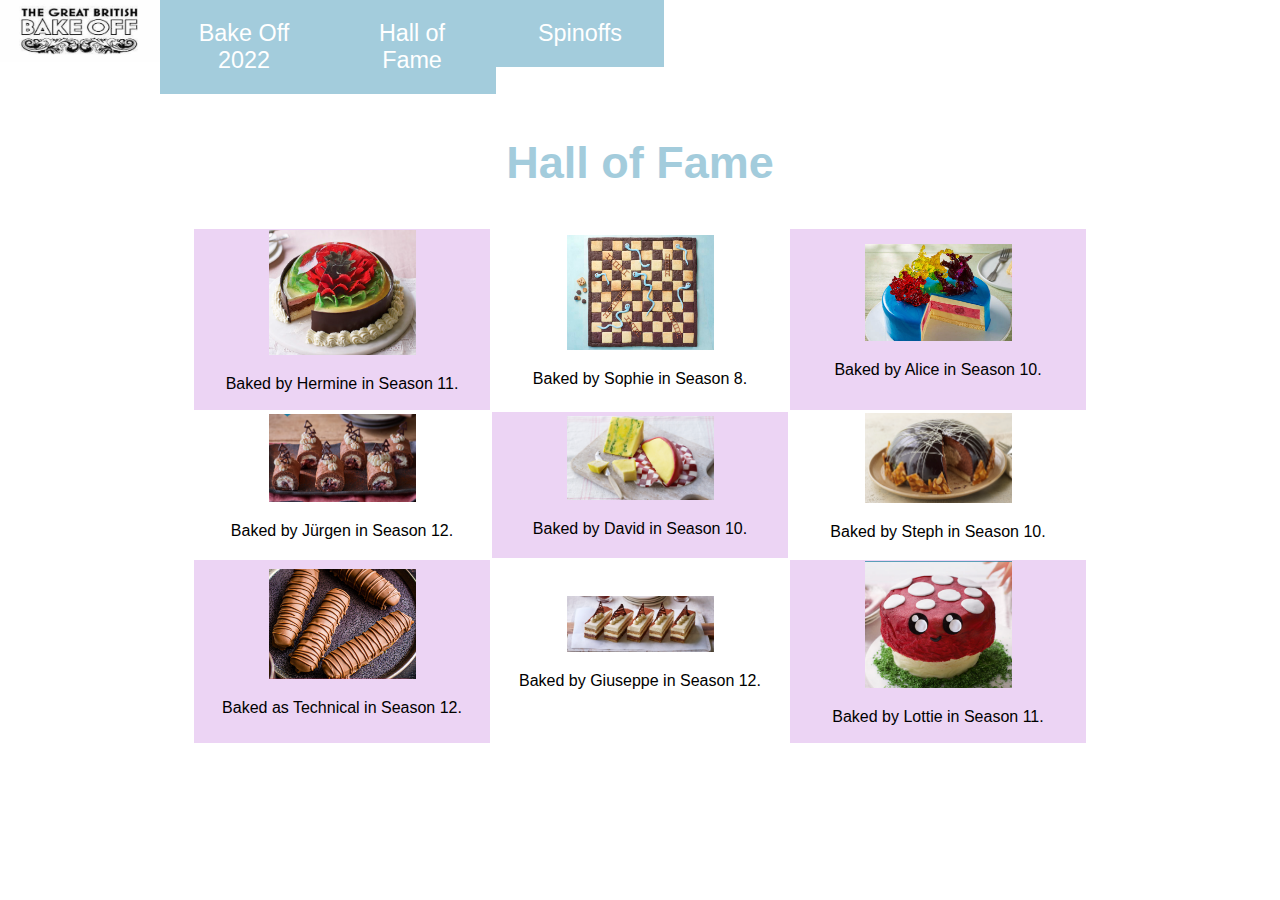
==== halloffame.html @ 75075220 "initial commit" ====
<!DOCTYPE html>
<html>
    <head>
        <link rel="stylesheet" href="style.css">
        <title>Hall of Fame</title>
        <meta charset = "utf-8">
    </head>
    <body>
        <a href="https://thegreatbritishbakeoff.co.uk"><img src="logo.jpg" alt="Logo" id="logo"></a>
        <ul>
            <li class="navbar"><a href="index.html#2022">Bake Off 2022</a></li>
            <li class="navbar"><a href="halloffame.html">Hall of Fame</a></li>
            <li class="navbar"><a href="index.html#spinoffs">Spinoffs</a></li>
        </ul>
        <h2 id="halloffame">Hall of Fame</h2>
            <table>
                <tr>
                    <td><a href="https://thegreatbritishbakeoff.co.uk/recipes/all/hermine-chocolate-and-raspberry-mousse-jelly-cake/"><img src="jellycake.png" alt="jelly cake"></a><p>Baked by Hermine in Season 11.</p></td>
                    <td class="other"><a href="https://thegreatbritishbakeoff.co.uk/recipes/all/sophie-snakes-ladders-biscuit-board-game/"><img src="snakesandladders.png" alt="biscuit snakes and ladders"></a><p>Baked by Sophie in Season 8.</p></td>
                    <td><a href="https://thegreatbritishbakeoff.co.uk/recipes/all/alice-save-our-oceans-lemon-honey-white-chocolate-raspberry-cake/"><img src="oceancake.png" alt="ocean cake"></a><p>Baked by Alice in Season 10.</p></td>
                </tr>
                <tr>
                    <td class="other"><a href="https://thegreatbritishbakeoff.co.uk/recipes/all/jurgen-schwarzwald-rolls/"><img src="swissrolls.png" alt="swiss rolls"></a><p>Baked by J&#252;rgen in Season 12.</p></td>
                    <td><a href="https://thegreatbritishbakeoff.co.uk/recipes/all/david-cheese-board-cake/"><img src="cheeseboardcake.png" alt="cheese board cake"></a><p>Baked by David in Season 10.</p></td>
                    <td class="other"><a href="https://thegreatbritishbakeoff.co.uk/recipes/all/steph-cho-ffee-lava-bombe/"><img src="bombe.png" alt="bombe"></a><p>Baked by Steph in Season 10.</p></td>
                </tr>
                <tr>
                    <td><a href="https://thegreatbritishbakeoff.co.uk/recipes/all/paul-hollywood-caramel-biscuit-bars/"><img src="biscuitbars.png" alt="biscuit bars"></a><p>Baked as Technical in Season 12.</p></td>
                    <td class="other"><a href="https://thegreatbritishbakeoff.co.uk/recipes/all/giuseppe-tiramisu-slices/"><img src="tiramisu.png" alt="tiramisu slices"></a><p>Baked by Giuseppe in Season 12.</p></td>
                    <td><a href="https://thegreatbritishbakeoff.co.uk/recipes/all/lottie-toadstool-cake/"><img src="toadstoolcake.png" alt="toadstool cake"></a><p>Baked by Lottie in Season 11.</p></td>
                </tr>
            </table>
    </body>
</html>
---- style.css ----
html {
    scroll-behavior: smooth;
    font-family: 'Trebuchet MS', 'Lucida Sans Unicode', 'Lucida Grande', 'Lucida Sans', Arial, sans-serif;
    text-align: center;
}

ul {
    list-style-type: none;
    margin: 0;
    padding: 0;
    display: block;
    height: 100px;
}

.navbar {
    width: 10%;
    background-color: #A3CCDC;
    float: left;
    padding: 20px;
    font-size: 146%;
}

.navbar:hover {
    background-color: #6790A0;
}

#logo {
    max-width: 12.5%;
    display: inline;
    height: auto;
    float: left;
    object-fit: cover;
    max-height: 5%;
}

h2 {
    color: #A3CCDC;
    font-size: 45px;
}

li a {
    text-align: center;
    text-decoration: none;
    color: white;
}

img:not(#logo) {
    width: 50%;
    min-height: 15%;
}

td:not(.other) {
    background-color: #ecd4f4;
}

h1 {
    background-color: #ecd4f4;
    color: white;
    font-size: 75px;
    padding: 10px;
}

table {
    height: 50%;
    width: 70%;
    min-width: 500px;
    margin-left: auto;
    margin-right: auto;
}

td {
    width: 33%;
}

emph {
    font-size: 10px;
}

body, html {
    margin: 0;
    padding: 0;
}

ol {
    text-align: left;
}

#nav {
    display: block;
    border: 1px solid black;
}

p {
    padding: 0px 2%;
}

#banner {
    width: 100%;
    height: 300px;
}

#banner-left {
    background-image: url(bakers.jpg);
    background-size: cover;
}

#banner-center {
    background-image: url(judges.jpg);
    background-size: cover;
}

#banner-right {
    background-image: url(lastyear.jpg);
    background-size: cover;
}
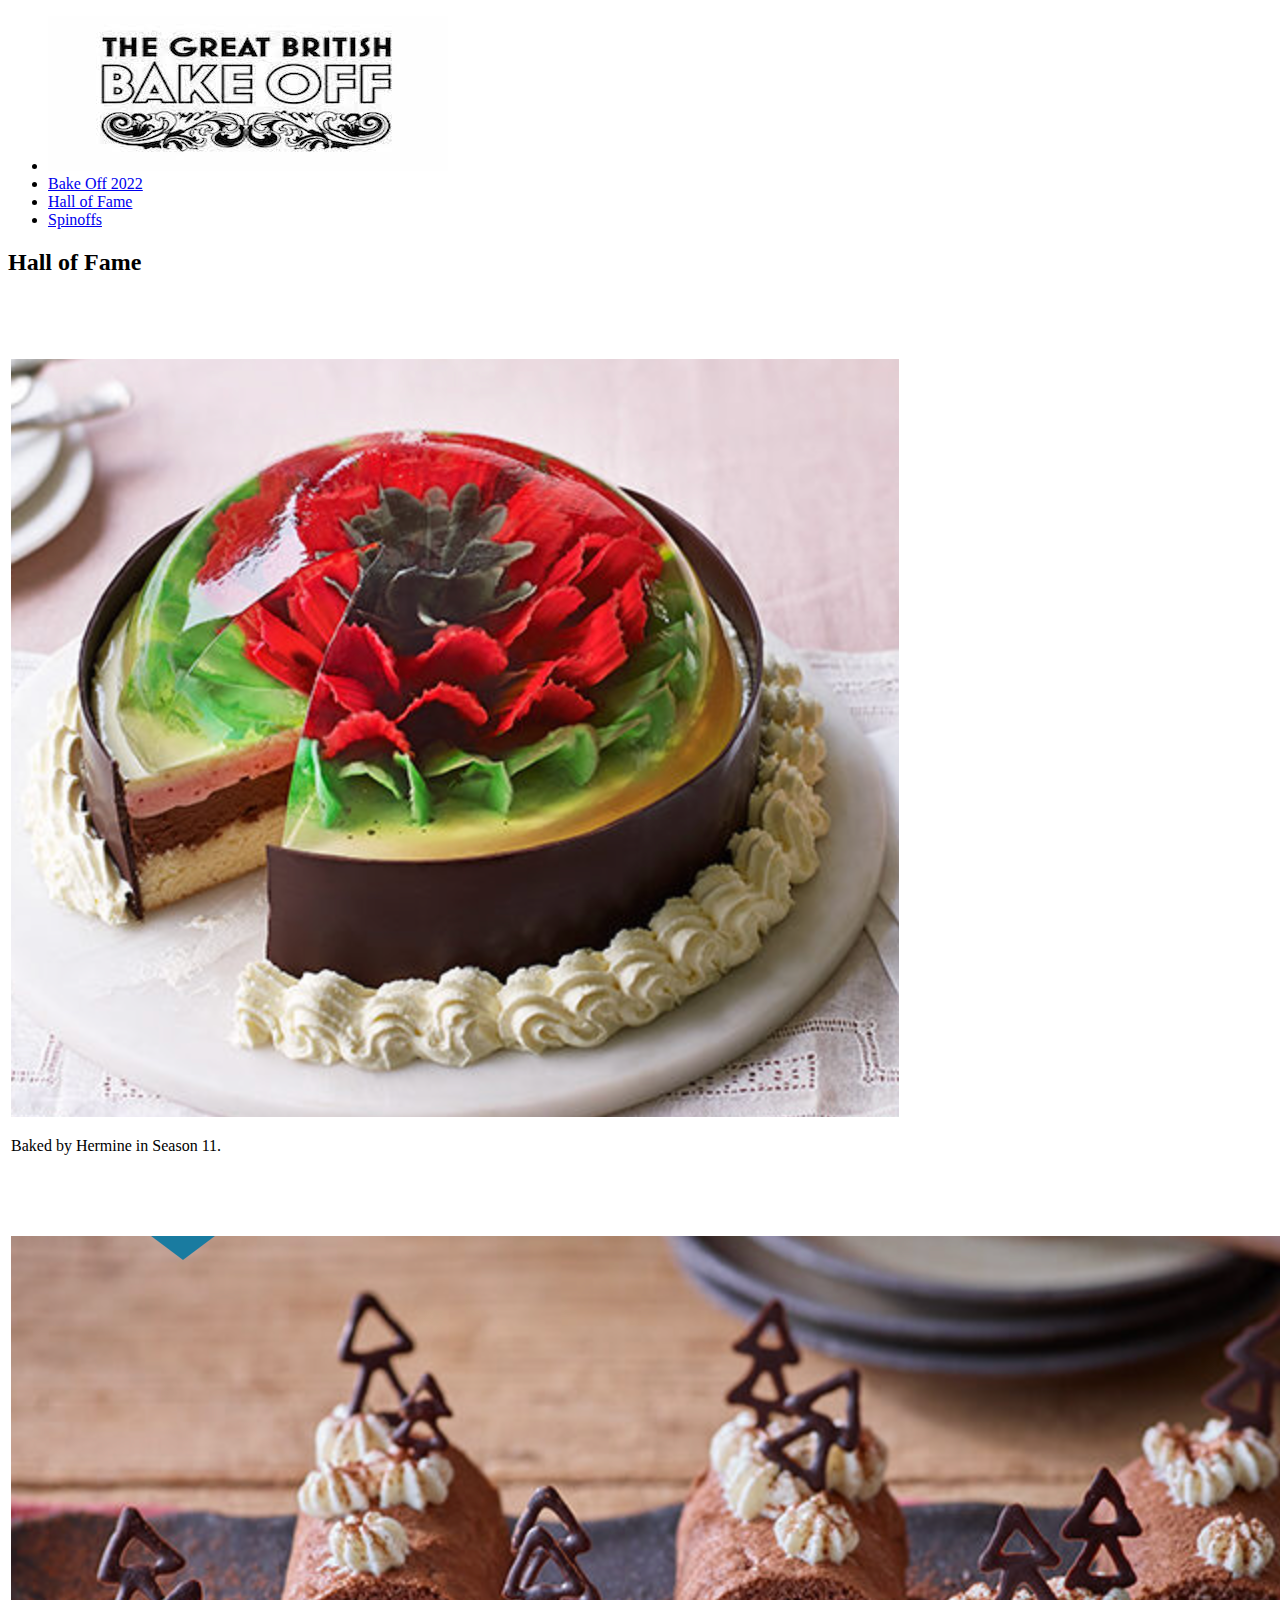
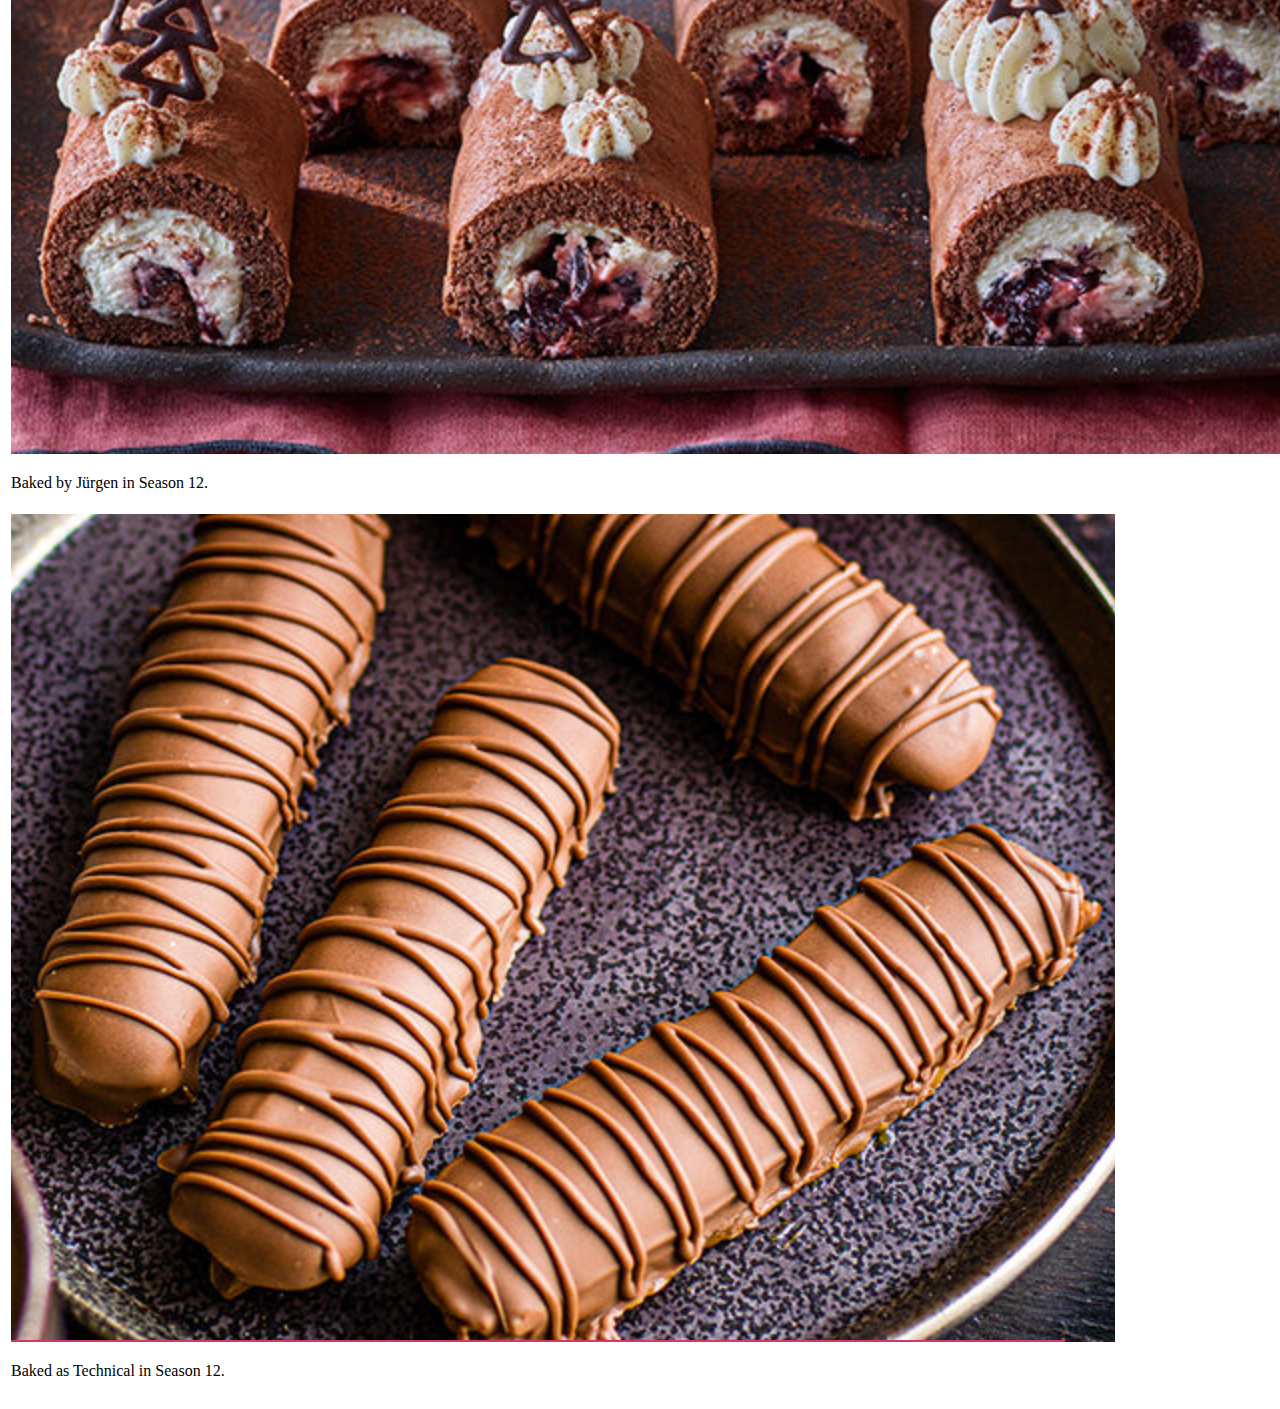
==== commit acc7c2d6: "bootstrap on navbar and banner images" ====
--- a/halloffame.html
+++ b/halloffame.html
@@ -1,34 +1,37 @@
 <!DOCTYPE html>
 <html>
     <head>
-        <link rel="stylesheet" href="style.css">
+        <!-- CSS only -->
+        <link href="https://cdn.jsdelivr.net/npm/bootstrap@5.2.1/dist/css/bootstrap.min.css" rel="stylesheet" integrity="sha384-iYQeCzEYFbKjA/T2uDLTpkwGzCiq6soy8tYaI1GyVh/UjpbCx/TYkiZhlZB6+fzT" crossorigin="anonymous">
         <title>Hall of Fame</title>
         <meta charset = "utf-8">
     </head>
     <body>
-        <a href="https://thegreatbritishbakeoff.co.uk"><img src="logo.jpg" alt="Logo" id="logo"></a>
-        <ul>
-            <li class="navbar"><a href="index.html#2022">Bake Off 2022</a></li>
-            <li class="navbar"><a href="halloffame.html">Hall of Fame</a></li>
-            <li class="navbar"><a href="index.html#spinoffs">Spinoffs</a></li>
-        </ul>
-        <h2 id="halloffame">Hall of Fame</h2>
-            <table>
-                <tr>
-                    <td><a href="https://thegreatbritishbakeoff.co.uk/recipes/all/hermine-chocolate-and-raspberry-mousse-jelly-cake/"><img src="jellycake.png" alt="jelly cake"></a><p>Baked by Hermine in Season 11.</p></td>
-                    <td class="other"><a href="https://thegreatbritishbakeoff.co.uk/recipes/all/sophie-snakes-ladders-biscuit-board-game/"><img src="snakesandladders.png" alt="biscuit snakes and ladders"></a><p>Baked by Sophie in Season 8.</p></td>
-                    <td><a href="https://thegreatbritishbakeoff.co.uk/recipes/all/alice-save-our-oceans-lemon-honey-white-chocolate-raspberry-cake/"><img src="oceancake.png" alt="ocean cake"></a><p>Baked by Alice in Season 10.</p></td>
-                </tr>
-                <tr>
-                    <td class="other"><a href="https://thegreatbritishbakeoff.co.uk/recipes/all/jurgen-schwarzwald-rolls/"><img src="swissrolls.png" alt="swiss rolls"></a><p>Baked by J&#252;rgen in Season 12.</p></td>
-                    <td><a href="https://thegreatbritishbakeoff.co.uk/recipes/all/david-cheese-board-cake/"><img src="cheeseboardcake.png" alt="cheese board cake"></a><p>Baked by David in Season 10.</p></td>
-                    <td class="other"><a href="https://thegreatbritishbakeoff.co.uk/recipes/all/steph-cho-ffee-lava-bombe/"><img src="bombe.png" alt="bombe"></a><p>Baked by Steph in Season 10.</p></td>
-                </tr>
-                <tr>
-                    <td><a href="https://thegreatbritishbakeoff.co.uk/recipes/all/paul-hollywood-caramel-biscuit-bars/"><img src="biscuitbars.png" alt="biscuit bars"></a><p>Baked as Technical in Season 12.</p></td>
-                    <td class="other"><a href="https://thegreatbritishbakeoff.co.uk/recipes/all/giuseppe-tiramisu-slices/"><img src="tiramisu.png" alt="tiramisu slices"></a><p>Baked by Giuseppe in Season 12.</p></td>
-                    <td><a href="https://thegreatbritishbakeoff.co.uk/recipes/all/lottie-toadstool-cake/"><img src="toadstoolcake.png" alt="toadstool cake"></a><p>Baked by Lottie in Season 11.</p></td>
-                </tr>
-            </table>
+        <div class="container">
+            <ul class="nav">
+                <li class="nav-item"><a href="https://thegreatbritishbakeoff.co.uk" class="nav-link""><img src="logo.jpg" alt="Logo"></a></li>
+                <li class="nav-item"><a href="index.html#2022" class="nav-link">Bake Off 2022</a></li>
+                <li class="nav-item"><a href="halloffame.html" class="nav-link">Hall of Fame</a></li>
+                <li class="nav-item"><a href="index.html#spinoffs" class="nav-link">Spinoffs</a></li>
+            </ul>
+            <h2>Hall of Fame</h2>
+                <table>
+                    <tr>
+                        <td><a href="https://thegreatbritishbakeoff.co.uk/recipes/all/hermine-chocolate-and-raspberry-mousse-jelly-cake/"><img src="jellycake.png" alt="jelly cake"></a><p>Baked by Hermine in Season 11.</p></td>
+                        <td><a href="https://thegreatbritishbakeoff.co.uk/recipes/all/sophie-snakes-ladders-biscuit-board-game/"><img src="snakesandladders.png" alt="biscuit snakes and ladders"></a><p>Baked by Sophie in Season 8.</p></td>
+                        <td><a href="https://thegreatbritishbakeoff.co.uk/recipes/all/alice-save-our-oceans-lemon-honey-white-chocolate-raspberry-cake/"><img src="oceancake.png" alt="ocean cake"></a><p>Baked by Alice in Season 10.</p></td>
+                    </tr>
+                    <tr>
+                        <td><a href="https://thegreatbritishbakeoff.co.uk/recipes/all/jurgen-schwarzwald-rolls/"><img src="swissrolls.png" alt="swiss rolls"></a><p>Baked by J&#252;rgen in Season 12.</p></td>
+                        <td><a href="https://thegreatbritishbakeoff.co.uk/recipes/all/david-cheese-board-cake/"><img src="cheeseboardcake.png" alt="cheese board cake"></a><p>Baked by David in Season 10.</p></td>
+                        <td><a href="https://thegreatbritishbakeoff.co.uk/recipes/all/steph-cho-ffee-lava-bombe/"><img src="bombe.png" alt="bombe"></a><p>Baked by Steph in Season 10.</p></td>
+                    </tr>
+                    <tr>
+                        <td><a href="https://thegreatbritishbakeoff.co.uk/recipes/all/paul-hollywood-caramel-biscuit-bars/"><img src="biscuitbars.png" alt="biscuit bars"></a><p>Baked as Technical in Season 12.</p></td>
+                        <td><a href="https://thegreatbritishbakeoff.co.uk/recipes/all/giuseppe-tiramisu-slices/"><img src="tiramisu.png" alt="tiramisu slices"></a><p>Baked by Giuseppe in Season 12.</p></td>
+                        <td><a href="https://thegreatbritishbakeoff.co.uk/recipes/all/lottie-toadstool-cake/"><img src="toadstoolcake.png" alt="toadstool cake"></a><p>Baked by Lottie in Season 11.</p></td>
+                    </tr>
+                </table>
+        </div>
     </body>
 </html>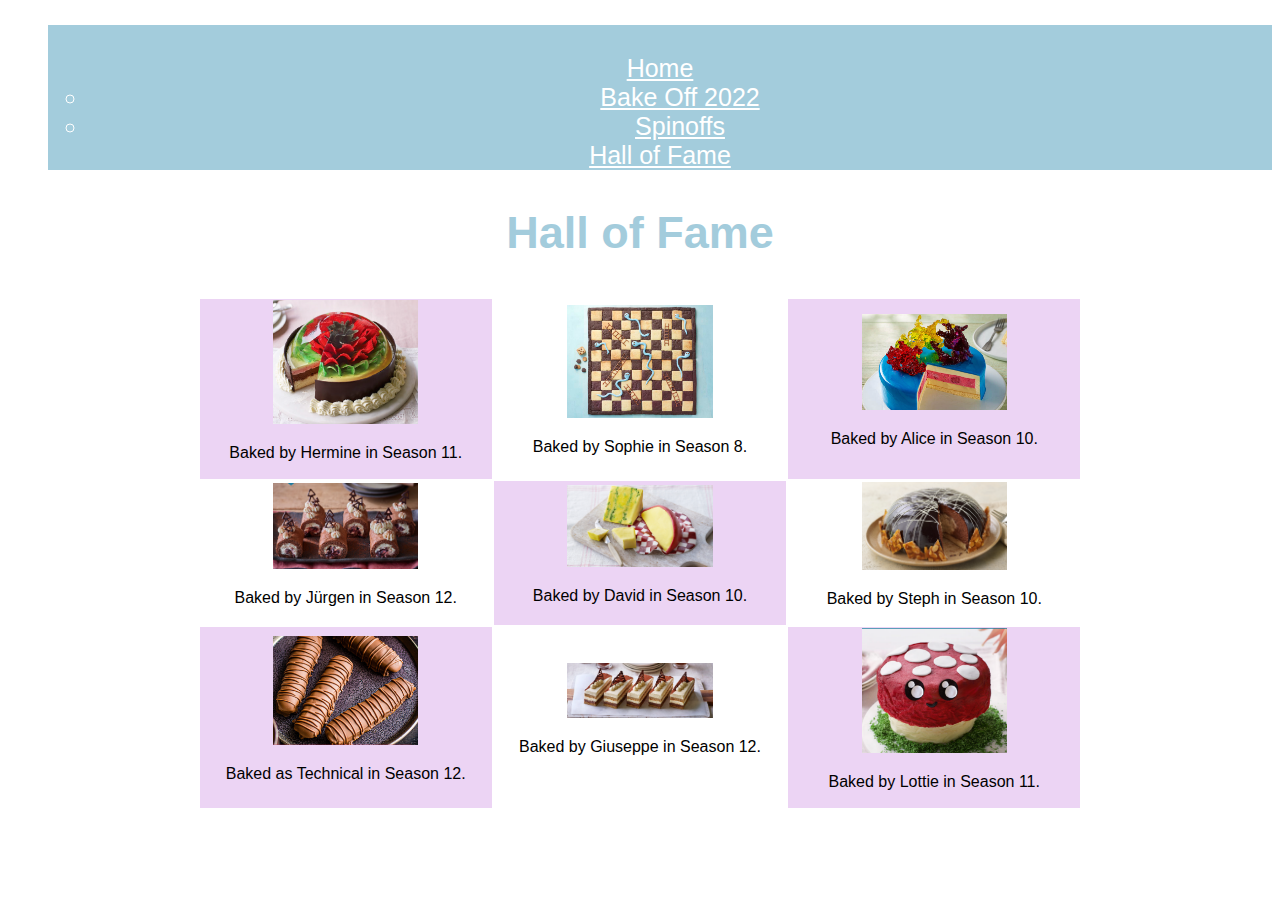
==== commit dcadb380: "final" ====
--- a/halloffame.html
+++ b/halloffame.html
@@ -1,34 +1,45 @@
 <!DOCTYPE html>
 <html>
     <head>
-        <!-- CSS only -->
         <link href="https://cdn.jsdelivr.net/npm/bootstrap@5.2.1/dist/css/bootstrap.min.css" rel="stylesheet" integrity="sha384-iYQeCzEYFbKjA/T2uDLTpkwGzCiq6soy8tYaI1GyVh/UjpbCx/TYkiZhlZB6+fzT" crossorigin="anonymous">
+        <link href="style.css" rel="stylesheet">
+        <script src="https://cdn.jsdelivr.net/npm/bootstrap@5.2.1/dist/js/bootstrap.bundle.min.js">
+            var tooltipTriggerList = [].slice.call(document.querySelectorAll('[data-bs-toggle="tooltip"]'))
+            var tooltipList = tooltipTriggerList.map(function (tooltipTriggerEl) {
+              return new bootstrap.Tooltip(tooltipTriggerEl)
+            })
+        </script>
         <title>Hall of Fame</title>
         <meta charset = "utf-8">
     </head>
     <body>
         <div class="container">
-            <ul class="nav">
-                <li class="nav-item"><a href="https://thegreatbritishbakeoff.co.uk" class="nav-link""><img src="logo.jpg" alt="Logo"></a></li>
-                <li class="nav-item"><a href="index.html#2022" class="nav-link">Bake Off 2022</a></li>
-                <li class="nav-item"><a href="halloffame.html" class="nav-link">Hall of Fame</a></li>
-                <li class="nav-item"><a href="index.html#spinoffs" class="nav-link">Spinoffs</a></li>
+            <ul class="nav nav-pills">
+                <a href="https://thegreatbritishbakeoff.co.uk" id="logo" data-bs-toggle="tooltip" title="GBBO Official Website"><li class="nav-item"><!--<img class="img-fluid" id="logo" src="logo.jpg" alt="Logo" /> --></li></a>
+                <li class="nav-item dropdown">
+                    <a class="nav-link dropdown-toggle" data-bs-toggle="dropdown" href="index.html" style="color: white">Home</a>
+                    <ul class="dropdown-menu">
+                        <li><a href="index.html#2022" class="dropdown-item" style="color: white">Bake Off 2022</a></li>
+                        <li><a href="index.html#spinoffs" class="dropdown-item" style="color: white">Spinoffs</a></li>
+                    </ul>
+                </li>
+                <li class="nav-item"><a href="halloffame.html" class="nav-link" style="color: white">Hall of Fame</a></li>
             </ul>
             <h2>Hall of Fame</h2>
-                <table>
+                <table class="table-borderless text-center">
                     <tr>
                         <td><a href="https://thegreatbritishbakeoff.co.uk/recipes/all/hermine-chocolate-and-raspberry-mousse-jelly-cake/"><img src="jellycake.png" alt="jelly cake"></a><p>Baked by Hermine in Season 11.</p></td>
-                        <td><a href="https://thegreatbritishbakeoff.co.uk/recipes/all/sophie-snakes-ladders-biscuit-board-game/"><img src="snakesandladders.png" alt="biscuit snakes and ladders"></a><p>Baked by Sophie in Season 8.</p></td>
+                        <td class="other"><a href="https://thegreatbritishbakeoff.co.uk/recipes/all/sophie-snakes-ladders-biscuit-board-game/"><img src="snakesandladders.png" alt="biscuit snakes and ladders"></a><p>Baked by Sophie in Season 8.</p></td>
                         <td><a href="https://thegreatbritishbakeoff.co.uk/recipes/all/alice-save-our-oceans-lemon-honey-white-chocolate-raspberry-cake/"><img src="oceancake.png" alt="ocean cake"></a><p>Baked by Alice in Season 10.</p></td>
                     </tr>
                     <tr>
-                        <td><a href="https://thegreatbritishbakeoff.co.uk/recipes/all/jurgen-schwarzwald-rolls/"><img src="swissrolls.png" alt="swiss rolls"></a><p>Baked by J&#252;rgen in Season 12.</p></td>
+                        <td class="other"><a href="https://thegreatbritishbakeoff.co.uk/recipes/all/jurgen-schwarzwald-rolls/"><img src="swissrolls.png" alt="swiss rolls"></a><p>Baked by J&#252;rgen in Season 12.</p></td>
                         <td><a href="https://thegreatbritishbakeoff.co.uk/recipes/all/david-cheese-board-cake/"><img src="cheeseboardcake.png" alt="cheese board cake"></a><p>Baked by David in Season 10.</p></td>
-                        <td><a href="https://thegreatbritishbakeoff.co.uk/recipes/all/steph-cho-ffee-lava-bombe/"><img src="bombe.png" alt="bombe"></a><p>Baked by Steph in Season 10.</p></td>
+                        <td class="other"><a href="https://thegreatbritishbakeoff.co.uk/recipes/all/steph-cho-ffee-lava-bombe/"><img src="bombe.png" alt="bombe"></a><p>Baked by Steph in Season 10.</p></td>
                     </tr>
                     <tr>
                         <td><a href="https://thegreatbritishbakeoff.co.uk/recipes/all/paul-hollywood-caramel-biscuit-bars/"><img src="biscuitbars.png" alt="biscuit bars"></a><p>Baked as Technical in Season 12.</p></td>
-                        <td><a href="https://thegreatbritishbakeoff.co.uk/recipes/all/giuseppe-tiramisu-slices/"><img src="tiramisu.png" alt="tiramisu slices"></a><p>Baked by Giuseppe in Season 12.</p></td>
+                        <td class="other"><a href="https://thegreatbritishbakeoff.co.uk/recipes/all/giuseppe-tiramisu-slices/"><img src="tiramisu.png" alt="tiramisu slices"></a><p>Baked by Giuseppe in Season 12.</p></td>
                         <td><a href="https://thegreatbritishbakeoff.co.uk/recipes/all/lottie-toadstool-cake/"><img src="toadstoolcake.png" alt="toadstool cake"></a><p>Baked by Lottie in Season 11.</p></td>
                     </tr>
                 </table>
--- a/style.css
+++ b/style.css
@@ -0,0 +1,76 @@
+html {
+    scroll-behavior: smooth;
+    font-family: 'Trebuchet MS', 'Lucida Sans Unicode', 'Lucida Grande', 'Lucida Sans', Arial, sans-serif;
+    text-align: center;
+}
+
+table {
+    height: 50%;
+    width: 70%;
+    min-width: 500px;
+    margin-left: auto;
+    margin-right: auto;
+}
+
+td {
+    width: 33%;
+}
+
+p {
+    padding: 0px 2%;
+}
+
+td {
+    width: 33%;
+}
+
+img:not(#logo, .img-fluid) {
+    width: 50%;
+    min-height: 15%;
+}
+
+td:not(.other) {
+    background-color: #ecd4f4;
+}
+
+#logo {
+    background-image: url('logo.jpg');
+    background-size: contain;
+    background-repeat: no-repeat;
+    width: 15%;
+}
+
+.nav {
+    font-size: 25px;
+}
+
+h2 {
+    color: #A3CCDC;
+    font-size: 45px;
+    text-align: center;
+}
+
+.nav-item {
+    background-color: #A3CCDC;
+    color: white;
+}
+
+.dropdown-item {
+    background-color: #A3CCDC;
+}
+
+.nav-item:hover {
+    background-color: #6790A0;
+}
+
+h1 {
+    background-color: #ecd4f4;
+    color: white;
+    font-size: 75px;
+    padding: 10px;
+}
+
+.carousel-control-next,
+.carousel-control-prev {
+    filter: invert(100%);
+}